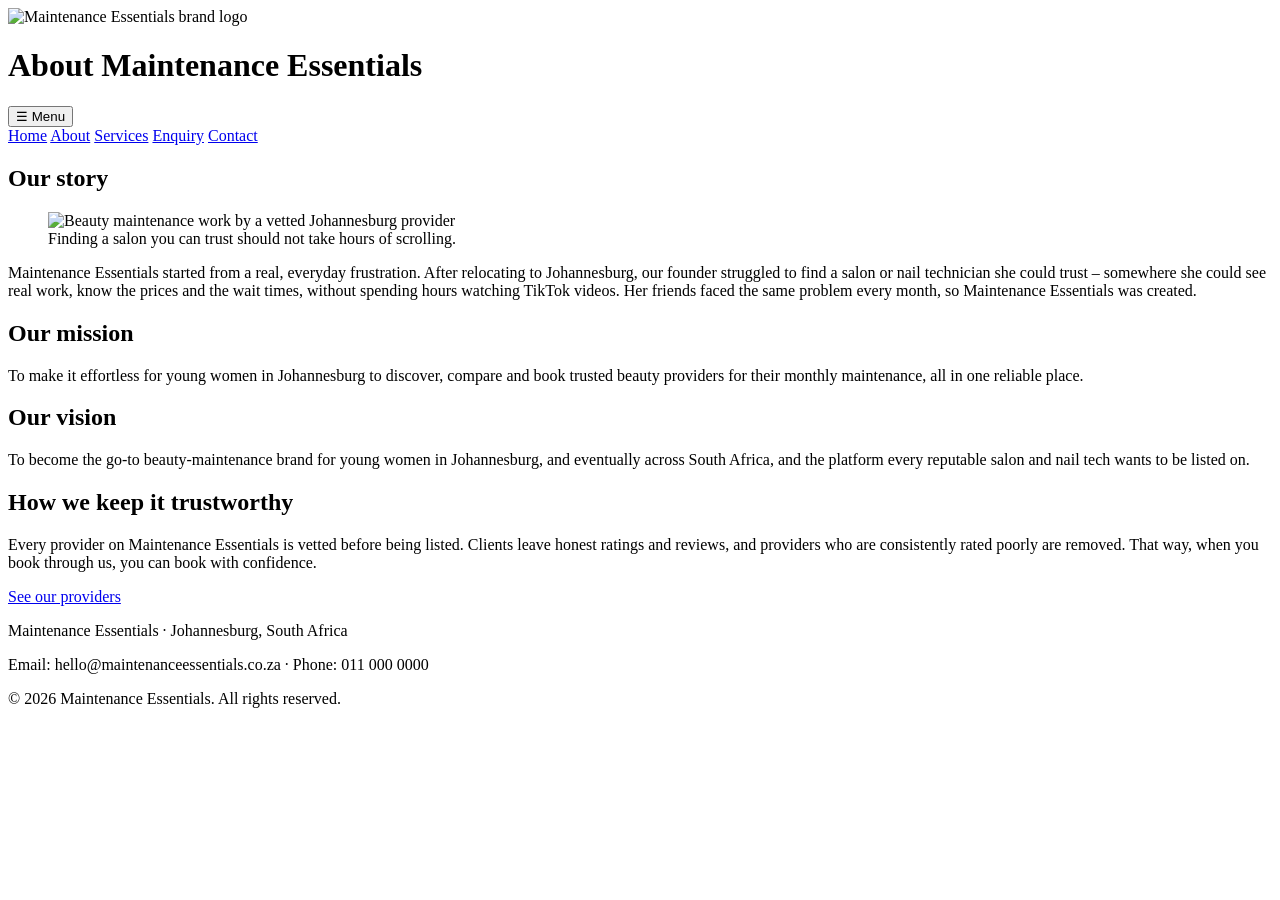
==== about.html @ e42a3d01 "Add about page with brand story, mission and vetting process" ====
<!DOCTYPE html>
<!--
  Maintenance Essentials - About Page (about.html)
  WEDE5020 Part 3 (Final POE) | Boitumelo Mafiri | ST10106738 | Group GR01
  Tells the brand story and explains how providers are vetted.
-->
<html lang="en">

<head>
  <meta charset="UTF-8">
  <meta name="viewport" content="width=device-width, initial-scale=1.0">
  <meta name="description"
    content="Learn the story behind Maintenance Essentials and how every beauty provider in Johannesburg is vetted before being listed on our platform.">
  <meta name="keywords"
    content="about Maintenance Essentials, vetted beauty providers Johannesburg, trusted salons, beauty platform South Africa">
  <meta name="author" content="Boitumelo Mafiri">
  <title>About Us | Maintenance Essentials Johannesburg</title>
  <link rel="stylesheet" href="css/style.css">
</head>

<body>

  <header class="site-header">
    <img src="images/maintenance-essentials-logo.png" alt="Maintenance Essentials brand logo" class="logo">
    <h1>About Maintenance Essentials</h1>
  </header>

  <nav class="site-nav" aria-label="Main navigation">
    <button class="menu-toggle" id="menu-toggle" aria-label="Open navigation menu" aria-expanded="false">&#9776;
      Menu</button>
    <div class="nav-links" id="nav-links">
      <a href="index.html">Home</a>
      <a href="about.html">About</a>
      <a href="services.html">Services</a>
      <a href="enquiry.html">Enquiry</a>
      <a href="contact.html">Contact</a>
    </div>
  </nav>

  <main>

    <section class="story">
      <h2>Our story</h2>
      <figure>
        <img src="images/crown-culture-hair-installation.jpg"
          alt="Beauty maintenance work by a vetted Johannesburg provider" class="about-image">
        <figcaption>Finding a salon you can trust should not take hours of scrolling.</figcaption>
      </figure>
      <p>
        Maintenance Essentials started from a real, everyday frustration. After relocating to Johannesburg,
        our founder struggled to find a salon or nail technician she could trust &ndash; somewhere she could
        see real work, know the prices and the wait times, without spending hours watching TikTok videos.
        Her friends faced the same problem every month, so Maintenance Essentials was created.
      </p>
    </section>

    <section class="mission">
      <h2>Our mission</h2>
      <p>
        To make it effortless for young women in Johannesburg to discover, compare and book trusted beauty
        providers for their monthly maintenance, all in one reliable place.
      </p>

      <h2>Our vision</h2>
      <p>
        To become the go-to beauty-maintenance brand for young women in Johannesburg, and eventually across
        South Africa, and the platform every reputable salon and nail tech wants to be listed on.
      </p>
    </section>

    <section class="trust">
      <h2>How we keep it trustworthy</h2>
      <p>
        Every provider on Maintenance Essentials is vetted before being listed. Clients leave honest ratings
        and reviews, and providers who are consistently rated poorly are removed. That way, when you book
        through us, you can book with confidence.
      </p>
      <p><a href="services.html" class="button">See our providers</a></p>
    </section>

  </main>

  <footer class="site-footer">
    <p>Maintenance Essentials &middot; Johannesburg, South Africa</p>
    <p>Email: hello@maintenanceessentials.co.za &middot; Phone: 011 000 0000</p>
    <p>&copy; <span id="year">2026</span> Maintenance Essentials. All rights reserved.</p>
  </footer>

  <script src="js/script.js"></script>
</body>

</html>
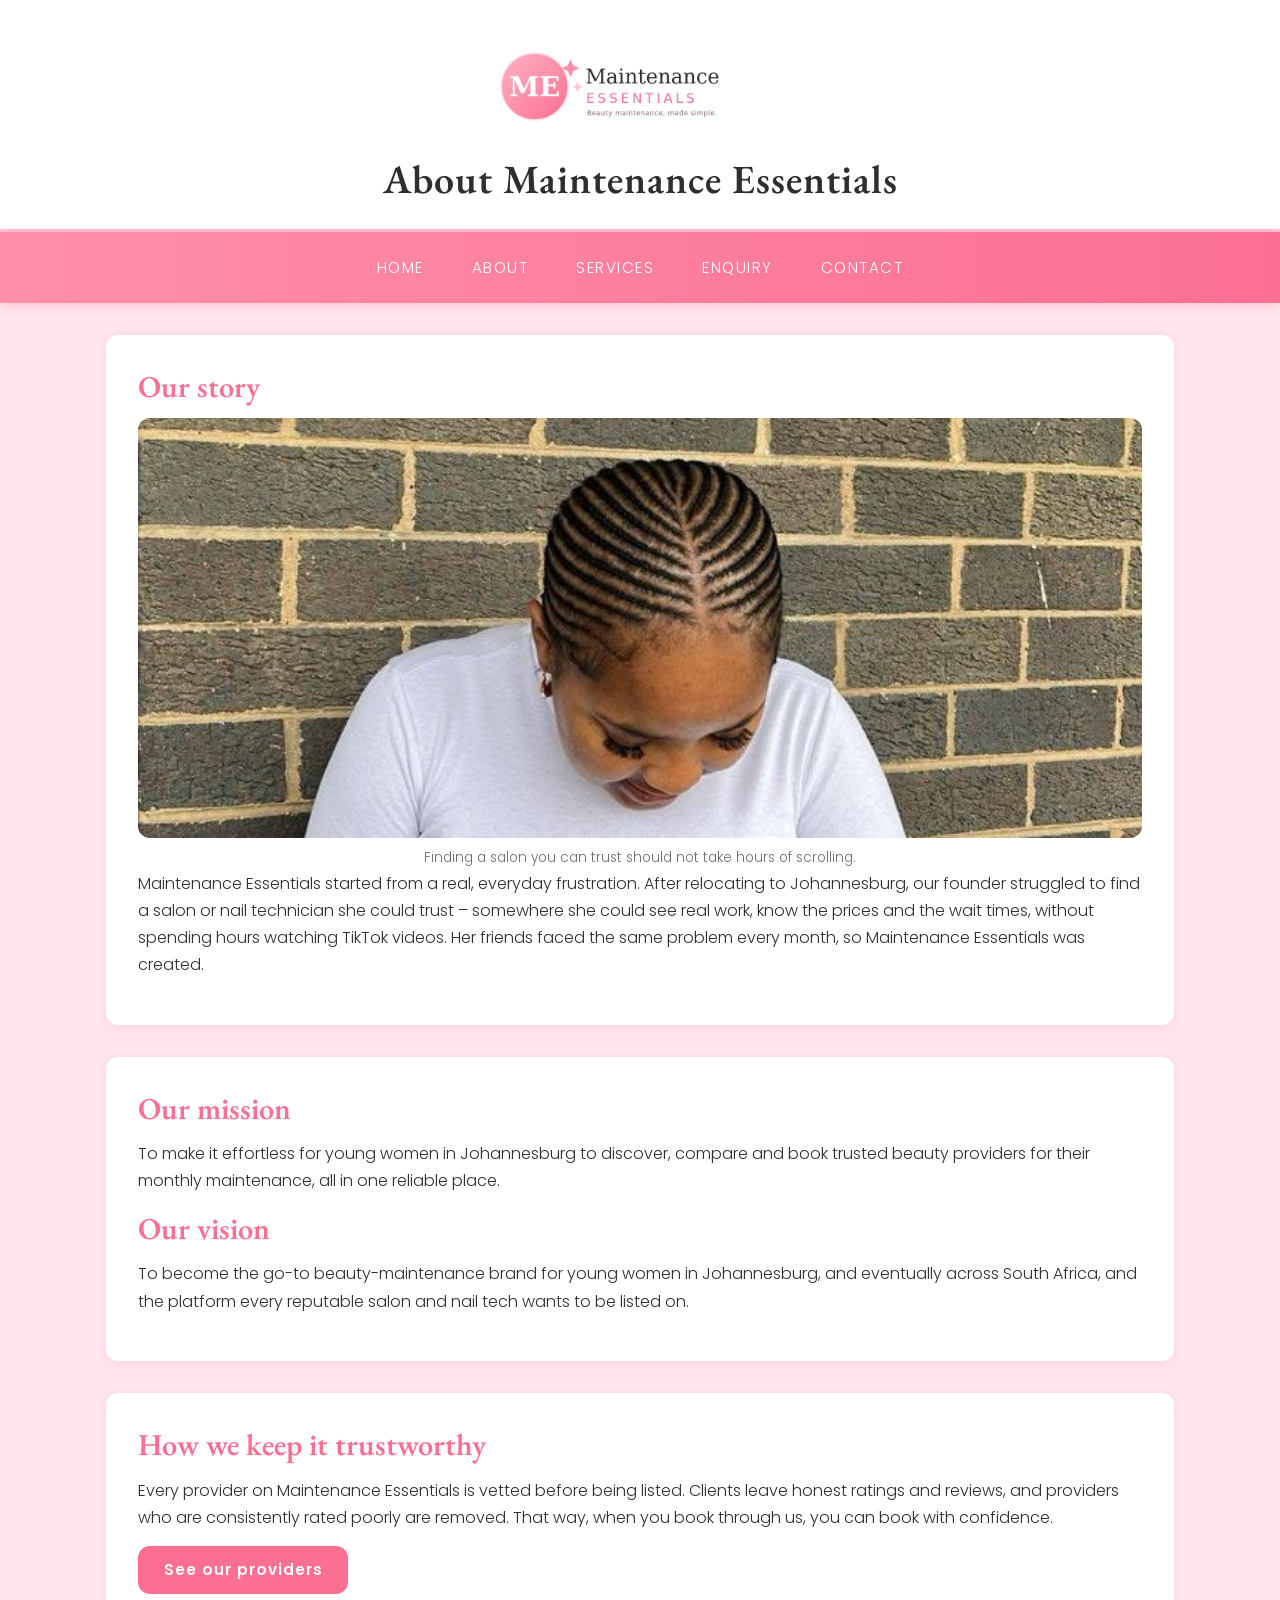
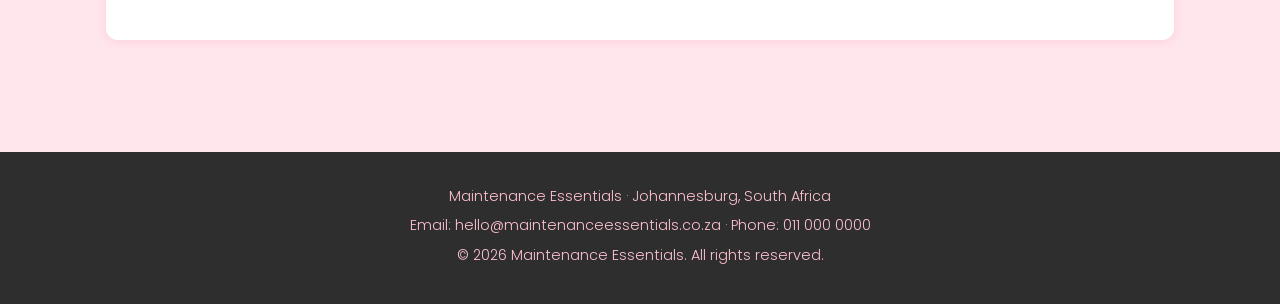
==== commit 9ba639d7: "Fix logo image pathson about, service, enquiry and contact pages" ====
--- a/about.html
+++ b/about.html
@@ -21,7 +21,7 @@
 <body>
 
   <header class="site-header">
-    <img src="images/maintenance-essentials-logo.png" alt="Maintenance Essentials brand logo" class="logo">
+    <img src="images/maintenance-essentials-logo.jpg" alt="Maintenance Essentials brand logo" class="logo">
     <h1>About Maintenance Essentials</h1>
   </header>
 
--- a/css/style.css
+++ b/css/style.css
@@ -0,0 +1,930 @@
+/* ==========================================================================
+   Maintenance Essentials - Main Stylesheet (css/style.css)
+   WEDE5020 Part 3 (Final POE)
+   Boitumelo Mafiri 
+   ST10106738
+
+   This one stylesheet controls how all five pages look. It is linked in
+   the <head> of every page, so any change here updates the whole website.
+
+   CONTENTS
+   1. Reset            6. Components (cards, forms, buttons)
+   2. Variables        7. Interactive parts (accordion, lightbox, search, map)
+   3. Base styles      8. Pseudo-classes (hover, focus, active)
+   4. Typography       9. Responsive design (tablet and mobile)
+   5. Layout
+   ========================================================================== */
+
+@import url('https://fonts.googleapis.com/css2?family=EB+Garamond:wght@400;600&family=Poppins:wght@300;400;600&display=swap');
+
+
+/* ===== 1. RESET =========================================================
+   Browsers add their own margins and padding, and each browser uses
+   slightly different amounts. Clearing them first means the website
+   looks the same in Chrome, Edge and Safari. */
+
+* {
+  margin: 0;
+  padding: 0;
+  /* border-box makes padding count inside an element's width, which
+       stops boxes overflowing their container */
+  box-sizing: border-box;
+}
+
+
+/* ===== 2. VARIABLES =====================================================
+   The brand colours are stored once here. Writing var(--pink-dark)
+   instead of the hex code means one change updates the whole site. */
+
+:root {
+  --pink-lightest: #FFE5EC;
+  --pink-light: #FFC2D1;
+  --pink-mid: #FFB3C6;
+  --pink: #FF8FAB;
+  --pink-dark: #FB6F92;
+  --charcoal: #2E2E2E;
+  --grey: #6E6E6E;
+  --white: #FFFFFF;
+  --green: #2E7D4F;
+  --red: #C62828;
+
+  --space: 1rem;
+  --radius: 12px;
+  --shadow: 0 2px 8px rgba(251, 111, 146, 0.15);
+}
+
+
+/* ===== 3. BASE STYLES =================================================== */
+
+body {
+  font-family: 'Poppins', Arial, Helvetica, sans-serif;
+  font-size: 1rem;
+  /* rem is relative, so text scales properly */
+  font-weight: 300;
+  line-height: 1.7;
+  color: var(--charcoal);
+  background-color: var(--pink-lightest);
+}
+
+/* Images never spill outside their container and keep their proportions.
+   This single rule is what stops images appearing too big. */
+img {
+  max-width: 100%;
+  height: auto;
+  display: block;
+  border-radius: var(--radius);
+}
+
+main {
+  max-width: 1100px;
+  margin: 0 auto;
+  padding: 2rem var(--space);
+}
+
+/* Hides text on screen but keeps it readable by screen readers and search
+   engines. Used on the home page, where the logo already shows the brand
+   name, so a visible h1 would look repeated. */
+.visually-hidden {
+  position: absolute;
+  width: 1px;
+  height: 1px;
+  overflow: hidden;
+  clip: rect(0 0 0 0);
+  white-space: nowrap;
+}
+
+
+/* ===== 4. TYPOGRAPHY ====================================================
+   EB Garamond (serif) for headings gives the elegant beauty-brand feel.
+   Poppins (sans-serif) for body text keeps it clean and readable. */
+
+h1,
+h2,
+h3,
+h4 {
+  font-family: 'EB Garamond', Georgia, 'Times New Roman', serif;
+  font-weight: 600;
+  line-height: 1.3;
+  color: var(--charcoal);
+}
+
+h1 {
+  font-size: 2.5rem;
+  letter-spacing: 1px;
+}
+
+h2 {
+  font-size: 1.9rem;
+  color: var(--pink-dark);
+  margin-bottom: 0.75rem;
+}
+
+h3 {
+  font-size: 1.4rem;
+  margin-bottom: 0.4rem;
+}
+
+h4 {
+  font-size: 0.85rem;
+  margin: 1rem 0 0.4rem;
+  color: var(--grey);
+  text-transform: uppercase;
+  letter-spacing: 2px;
+}
+
+p {
+  margin-bottom: 0.9rem;
+}
+
+a {
+  color: var(--pink-dark);
+  text-decoration: none;
+}
+
+/* Client reviews, styled with a pink bar down the left side */
+blockquote {
+  font-style: italic;
+  color: var(--grey);
+  border-left: 3px solid var(--pink);
+  padding-left: var(--space);
+  margin: 0.5rem 0;
+}
+
+figcaption {
+  font-size: 0.85rem;
+  color: var(--grey);
+  text-align: center;
+  margin-top: 0.5rem;
+}
+
+
+/* ===== 5. LAYOUT ========================================================
+   Flexbox is used for the header, navigation and footer because those
+   arrange items in a single line. CSS Grid is used for the card layouts
+   because those need rows and columns. */
+
+.site-header {
+  background-color: var(--white);
+  text-align: center;
+  padding: 2rem var(--space) 1.5rem;
+  border-bottom: 3px solid var(--pink-light);
+}
+
+.logo {
+  width: 320px;
+  max-width: 80%;
+  height: auto;
+  margin: 0 auto 0.75rem;
+}
+
+.tagline {
+  color: var(--grey);
+  max-width: 600px;
+  margin: 0 auto;
+}
+
+/* A soft pink gradient bar so the menu feels part of the brand */
+.site-nav {
+  background: linear-gradient(90deg, var(--pink) 0%, var(--pink-dark) 100%);
+  padding: 0.85rem var(--space);
+  position: sticky;
+  /* the menu stays visible while scrolling */
+  top: 0;
+  z-index: 10;
+  box-shadow: 0 2px 10px rgba(251, 111, 146, 0.3);
+}
+
+/* Flexbox lays the five links in a row and centres them */
+.nav-links {
+  display: flex;
+  justify-content: center;
+  align-items: center;
+  flex-wrap: wrap;
+  /* links drop to a new line if space runs out */
+  gap: 0.4rem;
+}
+
+/* Each link is a rounded pill. position: relative is needed so the little
+   underline in ::after can be positioned inside it. */
+.site-nav a {
+  position: relative;
+  color: var(--white);
+  font-size: 0.95rem;
+  letter-spacing: 1.5px;
+  text-transform: uppercase;
+  padding: 0.55rem 1.3rem;
+  border-radius: 999px;
+  /* 999px gives a full pill shape */
+  transition: background-color 0.25s ease, transform 0.2s ease;
+}
+
+/* A small white line hidden under each link, ready to appear on hover.
+   scaleX(0) means it starts with zero width. */
+.site-nav a::after {
+  content: "";
+  position: absolute;
+  left: 25%;
+  bottom: 4px;
+  width: 50%;
+  height: 2px;
+  background-color: var(--white);
+  border-radius: 2px;
+  transform: scaleX(0);
+  transition: transform 0.25s ease;
+}
+
+/* The mobile Menu button is hidden on desktop and shown by a media query */
+.menu-toggle {
+  display: none;
+  width: 100%;
+  background-color: rgba(255, 255, 255, 0.2);
+  color: var(--white);
+  font-family: 'Poppins', Arial, sans-serif;
+  font-size: 1rem;
+  letter-spacing: 1px;
+  padding: 0.6rem;
+  border: none;
+  border-radius: var(--radius);
+  cursor: pointer;
+}
+
+.site-footer {
+  background-color: var(--charcoal);
+  color: var(--pink-light);
+  text-align: center;
+  padding: 2rem var(--space);
+  margin-top: 3rem;
+  font-size: 0.9rem;
+}
+
+.site-footer p {
+  margin-bottom: 0.3rem;
+}
+
+.site-footer a {
+  color: var(--pink-light);
+}
+
+
+/* ===== 6. COMPONENTS ==================================================== */
+
+/* Every section sits on a white panel so it stands out from the pink page */
+section {
+  background-color: var(--white);
+  padding: 2rem;
+  margin-bottom: 2rem;
+  border-radius: var(--radius);
+  box-shadow: var(--shadow);
+}
+
+/* Grid creates equal columns that automatically become fewer columns on
+   smaller screens because of the minmax() value */
+.featured {
+  display: grid;
+  grid-template-columns: repeat(auto-fit, minmax(240px, 1fr));
+  gap: 1.5rem;
+}
+
+/* The heading must span the full width of the grid, not sit in one column */
+.featured h2 {
+  grid-column: 1 / -1;
+}
+
+.provider-preview {
+  background-color: var(--pink-lightest);
+  padding: var(--space);
+  border-radius: var(--radius);
+  text-align: center;
+  border: 1px solid var(--pink-light);
+  transition: transform 0.25s ease, box-shadow 0.25s ease;
+}
+
+/* Fixed heights with object-fit keep every card image the same size and
+   stop tall photos stretching a card. */
+.provider-preview img {
+  width: 100%;
+  height: 220px;
+  object-fit: cover;
+  /* crops neatly instead of squashing */
+  margin-bottom: 0.75rem;
+}
+
+.hero-image,
+.about-image {
+  width: 100%;
+  max-height: 420px;
+  object-fit: cover;
+}
+
+.provider-list {
+  display: flex;
+  flex-direction: column;
+  gap: 2rem;
+  background: none;
+  box-shadow: none;
+  padding: 0;
+}
+
+.provider-card {
+  background-color: var(--white);
+  border: 1px solid var(--pink-light);
+  border-left: 6px solid var(--pink-dark);
+  /* pink accent bar */
+  border-radius: var(--radius);
+  padding: 1.5rem;
+  box-shadow: var(--shadow);
+}
+
+.provider-logo {
+  width: 90px;
+  margin-bottom: 0.75rem;
+}
+
+/* The two work photos sit side by side and wrap on narrow screens */
+.work-gallery {
+  display: grid;
+  grid-template-columns: repeat(auto-fit, minmax(200px, 1fr));
+  gap: var(--space);
+  margin-bottom: var(--space);
+}
+
+.work-gallery img {
+  width: 100%;
+  height: 200px;
+  object-fit: cover;
+}
+
+.locations .location {
+  background-color: var(--pink-lightest);
+  padding: var(--space);
+  border-radius: var(--radius);
+  margin-bottom: var(--space);
+  border-left: 4px solid var(--pink);
+}
+
+.button {
+  display: inline-block;
+  background-color: var(--pink-dark);
+  color: var(--white);
+  font-family: 'Poppins', Arial, sans-serif;
+  font-size: 0.95rem;
+  font-weight: 600;
+  letter-spacing: 1px;
+  padding: 0.7rem 1.6rem;
+  border: none;
+  border-radius: var(--radius);
+  cursor: pointer;
+  transition: background-color 0.25s ease, transform 0.15s ease;
+}
+
+/* --- Forms --- */
+.form-group {
+  margin-bottom: 1.1rem;
+}
+
+.enquiry-form label {
+  display: block;
+  font-weight: 600;
+  font-size: 0.9rem;
+  margin-bottom: 0.3rem;
+}
+
+.enquiry-form input,
+.enquiry-form select,
+.enquiry-form textarea {
+  width: 100%;
+  /* % keeps inputs responsive on any screen */
+  max-width: 480px;
+  font-family: 'Poppins', Arial, sans-serif;
+  font-size: 1rem;
+  padding: 0.65rem;
+  border: 1px solid var(--pink-mid);
+  border-radius: var(--radius);
+  background-color: var(--white);
+  transition: border-color 0.25s ease, box-shadow 0.25s ease;
+}
+
+/* Red validation messages written by JavaScript */
+.error {
+  display: block;
+  color: var(--red);
+  font-size: 0.85rem;
+  margin-top: 0.25rem;
+  min-height: 1rem;
+}
+
+/* The box JavaScript writes the quote or confirmation into */
+.form-status {
+  margin-top: var(--space);
+  padding: 0;
+  border-radius: var(--radius);
+  font-size: 0.95rem;
+}
+
+.form-status:not(:empty) {
+  padding: var(--space);
+}
+
+.success-status {
+  background-color: #EAF6EC;
+  border-left: 4px solid var(--green);
+  color: var(--green);
+}
+
+.error-status {
+  background-color: #FDECEA;
+  border-left: 4px solid var(--red);
+  color: var(--red);
+}
+
+.form-status ul {
+  margin: 0.5rem 0 0.5rem 1.2rem;
+}
+
+.form-status li {
+  margin-bottom: 0.25rem;
+}
+
+
+/* ===== 7. INTERACTIVE PARTS ============================================= */
+
+/* --- Accordion (FAQ) --- */
+.accordion {
+  margin-bottom: 0.5rem;
+}
+
+.accordion-trigger {
+  width: 100%;
+  text-align: left;
+  background-color: var(--pink-lightest);
+  color: var(--charcoal);
+  font-family: 'EB Garamond', Georgia, serif;
+  font-size: 1.15rem;
+  font-weight: 600;
+  padding: 0.9rem var(--space);
+  border: 1px solid var(--pink-light);
+  border-radius: var(--radius);
+  cursor: pointer;
+  transition: background-color 0.25s ease;
+}
+
+/* The + turns into a - when the panel is open */
+.accordion-trigger::after {
+  content: " +";
+  float: right;
+  color: var(--pink-dark);
+}
+
+.accordion-trigger.active::after {
+  content: " \2013";
+}
+
+/* max-height 0 with overflow hidden is what collapses the panel. Animating
+   max-height makes it slide open smoothly instead of jumping. */
+.accordion-panel {
+  max-height: 0;
+  overflow: hidden;
+  transition: max-height 0.3s ease, padding 0.3s ease;
+  padding: 0 var(--space);
+}
+
+.accordion-panel.open {
+  max-height: 300px;
+  padding: var(--space);
+}
+
+/* --- Gallery and lightbox --- */
+.gallery {
+  display: grid;
+  grid-template-columns: repeat(auto-fit, minmax(180px, 1fr));
+  gap: var(--space);
+}
+
+.gallery-item {
+  width: 100%;
+  height: 180px;
+  object-fit: cover;
+  cursor: pointer;
+  /* shows the image is clickable */
+  transition: transform 0.25s ease, opacity 0.25s ease;
+}
+
+/* The lightbox overlay. display: none keeps it hidden until JavaScript
+   adds the "open" class. position: fixed makes it cover the whole screen. */
+.lightbox {
+  display: none;
+  position: fixed;
+  top: 0;
+  left: 0;
+  width: 100%;
+  height: 100%;
+  background-color: rgba(46, 46, 46, 0.92);
+  z-index: 100;
+  padding: 2rem;
+  text-align: center;
+}
+
+.lightbox.open {
+  display: flex;
+  flex-direction: column;
+  justify-content: center;
+  align-items: center;
+}
+
+.lightbox img {
+  max-width: 90%;
+  max-height: 75vh;
+  object-fit: contain;
+  border-radius: var(--radius);
+}
+
+.lightbox-caption {
+  color: var(--white);
+  margin-top: var(--space);
+  font-size: 0.95rem;
+}
+
+.lightbox-close {
+  position: absolute;
+  top: 1rem;
+  right: 1.5rem;
+  background: none;
+  border: none;
+  color: var(--white);
+  font-size: 2.5rem;
+  line-height: 1;
+  cursor: pointer;
+}
+
+/* --- Search and filter --- */
+.search-controls {
+  background-color: var(--pink-lightest);
+  padding: var(--space);
+  border-radius: var(--radius);
+  margin-top: var(--space);
+}
+
+.search-controls label {
+  display: block;
+  font-weight: 600;
+  font-size: 0.9rem;
+  margin-bottom: 0.3rem;
+}
+
+#provider-search {
+  width: 100%;
+  max-width: 480px;
+  font-family: 'Poppins', Arial, sans-serif;
+  font-size: 1rem;
+  padding: 0.65rem;
+  border: 1px solid var(--pink-mid);
+  border-radius: var(--radius);
+}
+
+.filter-buttons {
+  display: flex;
+  flex-wrap: wrap;
+  gap: 0.4rem;
+  margin-top: 0.75rem;
+}
+
+.filter-btn {
+  background-color: var(--white);
+  color: var(--pink-dark);
+  font-family: 'Poppins', Arial, sans-serif;
+  font-size: 0.9rem;
+  font-weight: 600;
+  padding: 0.5rem 1.1rem;
+  border: 1px solid var(--pink-mid);
+  border-radius: 999px;
+  cursor: pointer;
+  transition: background-color 0.25s ease, color 0.25s ease;
+}
+
+/* The currently chosen filter is filled in, so it is obvious which is on */
+.filter-btn.active {
+  background-color: var(--pink-dark);
+  color: var(--white);
+  border-color: var(--pink-dark);
+}
+
+.search-status {
+  margin-top: 0.75rem;
+  margin-bottom: 0;
+  font-size: 0.9rem;
+  font-style: italic;
+  color: var(--grey);
+}
+
+/* --- Interactive map --- */
+/* The padding-bottom trick keeps the map a 16:9 shape at any screen width */
+.map-container {
+  position: relative;
+  width: 100%;
+  padding-bottom: 56.25%;
+  height: 0;
+  overflow: hidden;
+  border-radius: var(--radius);
+  border: 2px solid var(--pink-light);
+  margin-bottom: 0.5rem;
+}
+
+.map-container iframe {
+  position: absolute;
+  top: 0;
+  left: 0;
+  width: 100%;
+  height: 100%;
+  border: 0;
+}
+
+.map-note {
+  font-size: 0.9rem;
+  font-style: italic;
+  color: var(--grey);
+}
+
+.map-btn {
+  background-color: var(--white);
+  color: var(--pink-dark);
+  font-family: 'Poppins', Arial, sans-serif;
+  font-size: 0.85rem;
+  font-weight: 600;
+  padding: 0.45rem 1rem;
+  border: 1px solid var(--pink-dark);
+  border-radius: 999px;
+  cursor: pointer;
+  margin-top: 0.4rem;
+  transition: background-color 0.25s ease, color 0.25s ease;
+}
+
+.map-btn.active {
+  background-color: var(--pink-dark);
+  color: var(--white);
+}
+
+
+/* ===== 8. PSEUDO-CLASSES ================================================
+   These style an element based on what the user is doing with it:
+   :hover  = the mouse is over it
+   :focus  = it is selected, usually by clicking or pressing Tab
+   :active = it is being clicked right now */
+
+.site-nav a:hover {
+  background-color: rgba(255, 255, 255, 0.22);
+  transform: translateY(-2px);
+}
+
+/* The hidden underline grows to full width when hovered */
+.site-nav a:hover::after {
+  transform: scaleX(1);
+}
+
+/* A visible outline when tabbing through, which helps keyboard users */
+.site-nav a:focus {
+  outline: 3px solid var(--pink-lightest);
+  outline-offset: 2px;
+}
+
+.site-nav a:active {
+  background-color: var(--pink-mid);
+}
+
+a:hover {
+  text-decoration: underline;
+}
+
+.button:hover,
+.enquiry-form button:hover {
+  background-color: var(--pink);
+  text-decoration: none;
+  transform: translateY(-2px);
+}
+
+.button:focus,
+.enquiry-form button:focus {
+  outline: 3px solid var(--pink-mid);
+  outline-offset: 2px;
+}
+
+/* Pressing the button pushes it back down so it feels like a real button */
+.button:active,
+.enquiry-form button:active {
+  transform: translateY(0);
+  background-color: var(--charcoal);
+}
+
+.provider-preview:hover {
+  transform: translateY(-5px);
+  box-shadow: var(--shadow);
+}
+
+/* The form field being typed in is highlighted in pink */
+.enquiry-form input:focus,
+.enquiry-form select:focus,
+.enquiry-form textarea:focus,
+#provider-search:focus {
+  outline: none;
+  border-color: var(--pink-dark);
+  box-shadow: 0 0 0 3px var(--pink-lightest);
+}
+
+.accordion-trigger:hover {
+  background-color: var(--pink-light);
+}
+
+.accordion-trigger:focus {
+  outline: 3px solid var(--pink-mid);
+  outline-offset: 2px;
+}
+
+/* Gallery images lift and fade slightly to show they can be clicked */
+.gallery-item:hover {
+  transform: scale(1.04);
+  opacity: 0.88;
+}
+
+.filter-btn:hover,
+.map-btn:hover {
+  background-color: var(--pink-light);
+  color: var(--charcoal);
+}
+
+.lightbox-close:hover {
+  color: var(--pink-light);
+}
+
+
+/* ===== 9. RESPONSIVE DESIGN =============================================
+   Media queries apply different styles at different screen widths. The
+   site is built for desktop first, then adjusted down for tablet and
+   mobile so it stays usable on any device. */
+
+/* --- TABLET: 768px and below --- */
+@media screen and (max-width: 768px) {
+
+  /* Text is scaled down so headings do not dominate a smaller screen */
+  h1 {
+    font-size: 2rem;
+  }
+
+  h2 {
+    font-size: 1.6rem;
+  }
+
+  main {
+    padding: 1.5rem 0.75rem;
+  }
+
+  section {
+    padding: 1.5rem;
+  }
+
+  /* Featured providers drop from three columns to two */
+  .featured {
+    grid-template-columns: repeat(2, 1fr);
+  }
+
+  /* Shorter images so more content fits on a tablet screen */
+  .provider-preview img {
+    height: 180px;
+  }
+
+  .work-gallery img {
+    height: 170px;
+  }
+
+  .gallery-item {
+    height: 160px;
+  }
+
+  .hero-image {
+    max-height: 320px;
+  }
+
+  .logo {
+    width: 260px;
+  }
+}
+
+
+/* --- MOBILE: 480px and below --- */
+@media screen and (max-width: 480px) {
+
+  body {
+    font-size: 0.95rem;
+  }
+
+  h1 {
+    font-size: 1.6rem;
+    letter-spacing: 0;
+  }
+
+  h2 {
+    font-size: 1.3rem;
+  }
+
+  h3 {
+    font-size: 1.15rem;
+  }
+
+  /* Everything becomes a single column, stacked down the page */
+  .featured,
+  .work-gallery,
+  .gallery {
+    grid-template-columns: 1fr;
+  }
+
+  /* The Menu button appears and the links hide until it is tapped */
+  .menu-toggle {
+    display: block;
+  }
+
+  .nav-links {
+    display: none;
+    /* JavaScript adds .open to show these */
+    flex-direction: column;
+    align-items: stretch;
+    gap: 0.25rem;
+    margin-top: 0.6rem;
+  }
+
+  .nav-links.open {
+    display: flex;
+  }
+
+  .site-nav {
+    position: static;
+  }
+
+  /* not sticky, so it does not eat the screen */
+
+  .site-nav a {
+    text-align: center;
+    padding: 0.75rem;
+    /* bigger tap target for fingers */
+    border-radius: var(--radius);
+  }
+
+  /* The sliding underline is a mouse effect, so it is off on touch screens */
+  .site-nav a::after {
+    display: none;
+  }
+
+  main {
+    padding: var(--space) 0.5rem;
+  }
+
+  section {
+    padding: var(--space);
+  }
+
+  .provider-card {
+    padding: var(--space);
+  }
+
+  .site-header {
+    padding: 1.5rem 0.75rem 1rem;
+  }
+
+  .logo {
+    width: 220px;
+  }
+
+  /* Images shrink again so users are not scrolling past one huge picture */
+  .provider-preview img {
+    height: 160px;
+  }
+
+  .work-gallery img {
+    height: 160px;
+  }
+
+  .gallery-item {
+    height: 200px;
+  }
+
+  .hero-image {
+    max-height: 220px;
+  }
+
+  .about-image {
+    max-height: 220px;
+  }
+
+  /* Buttons go full width so they are easy to tap */
+  .button,
+  .enquiry-form button {
+    display: block;
+    width: 100%;
+    text-align: center;
+  }
+
+  .filter-buttons {
+    justify-content: center;
+  }
+
+  .filter-btn {
+    flex: 1 1 40%;
+  }
+}
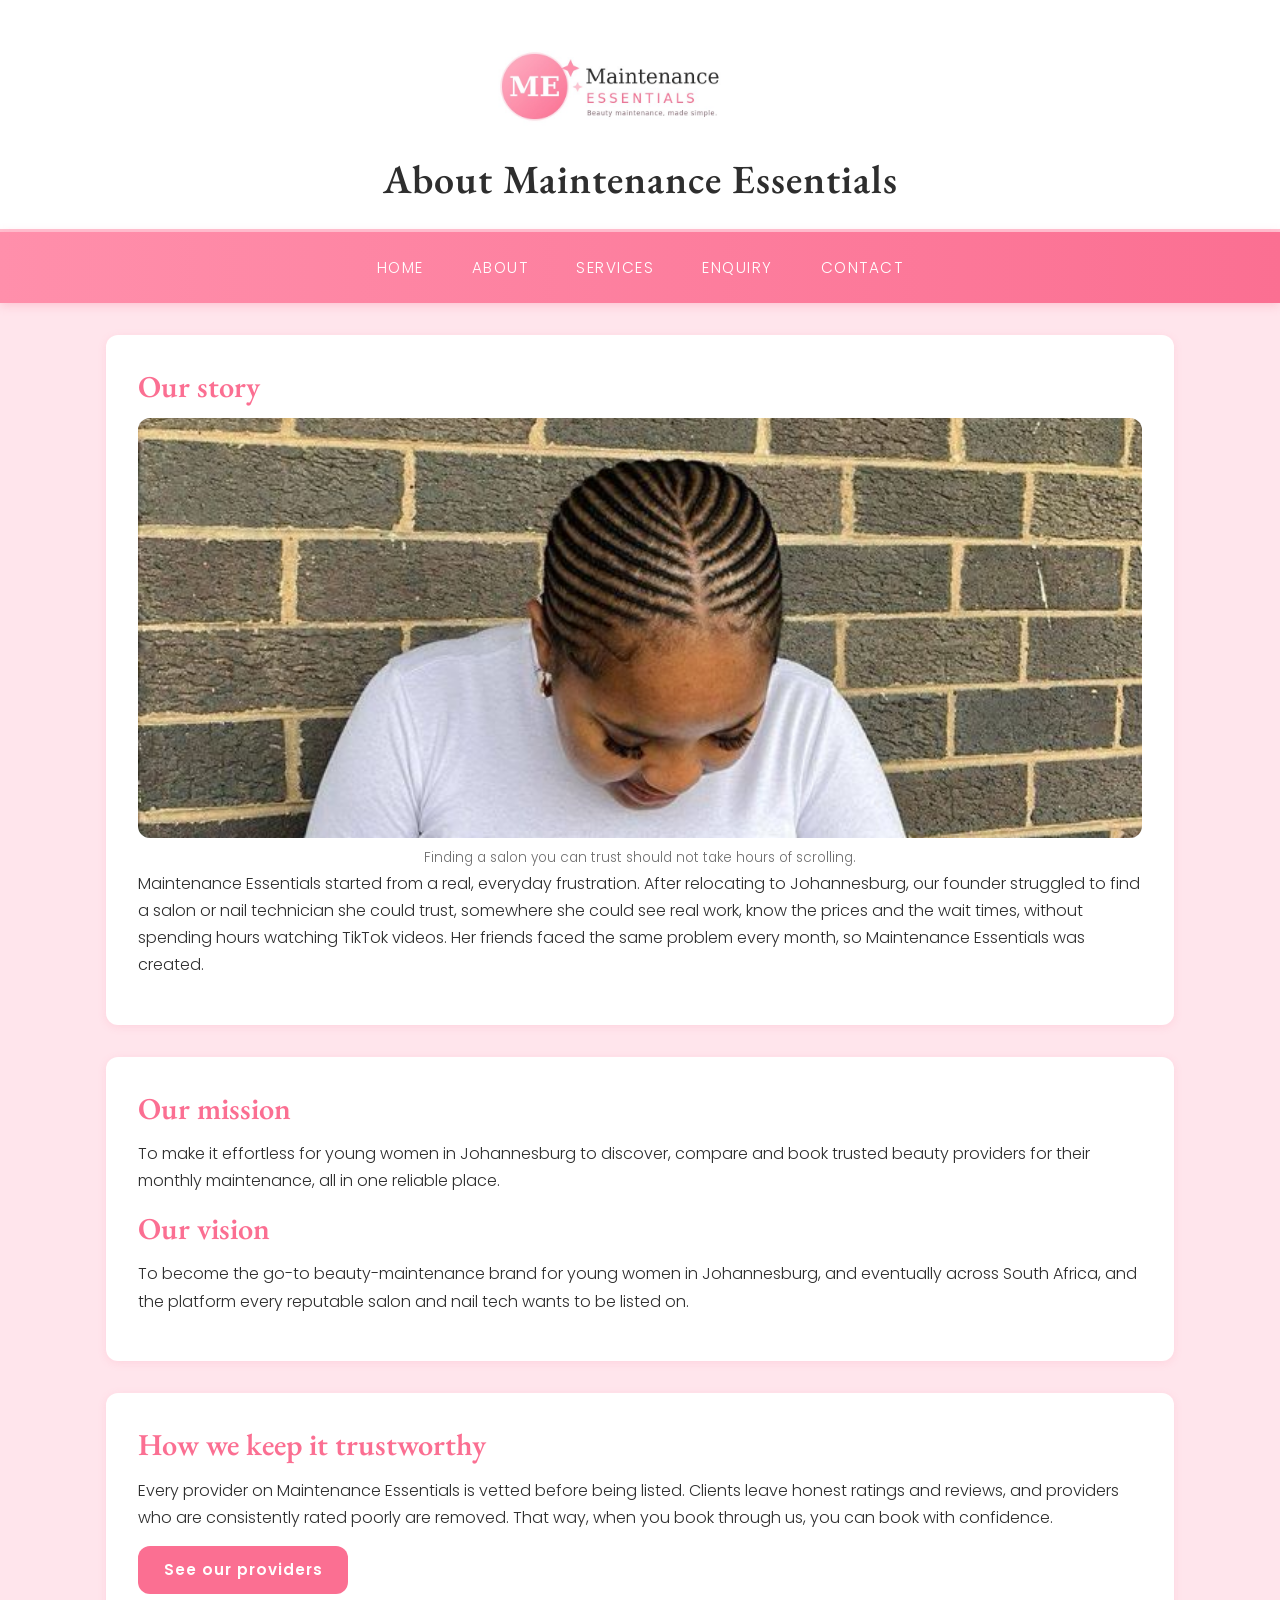
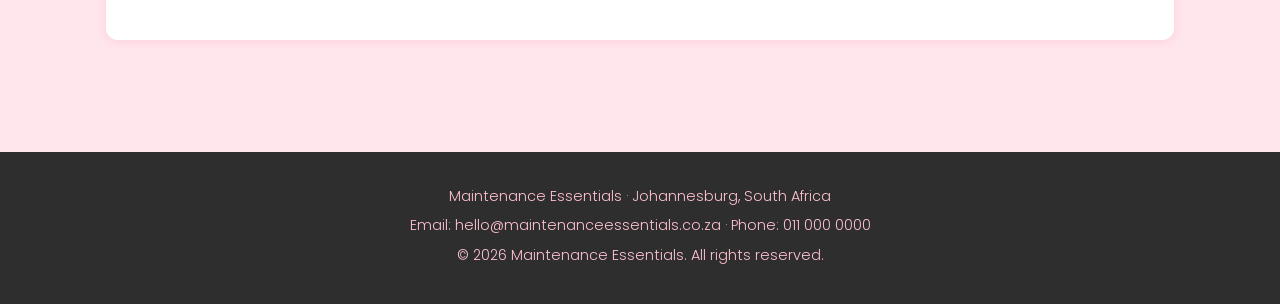
==== commit 0a2d0236: "Add responsive screenshots for desktop, tablet and mobile to README" ====
--- a/about.html
+++ b/about.html
@@ -1,7 +1,9 @@
 <!DOCTYPE html>
 <!--
   Maintenance Essentials - About Page (about.html)
-  WEDE5020 Part 3 (Final POE) | Boitumelo Mafiri | ST10106738 | Group GR01
+  WEDE5020 Part 3 (Final POE)
+  Boitumelo Mafiri
+  ST10106738
   Tells the brand story and explains how providers are vetted.
 -->
 <html lang="en">
@@ -48,7 +50,7 @@
       </figure>
       <p>
         Maintenance Essentials started from a real, everyday frustration. After relocating to Johannesburg,
-        our founder struggled to find a salon or nail technician she could trust &ndash; somewhere she could
+        our founder struggled to find a salon or nail technician she could trust, somewhere she could
         see real work, know the prices and the wait times, without spending hours watching TikTok videos.
         Her friends faced the same problem every month, so Maintenance Essentials was created.
       </p>
